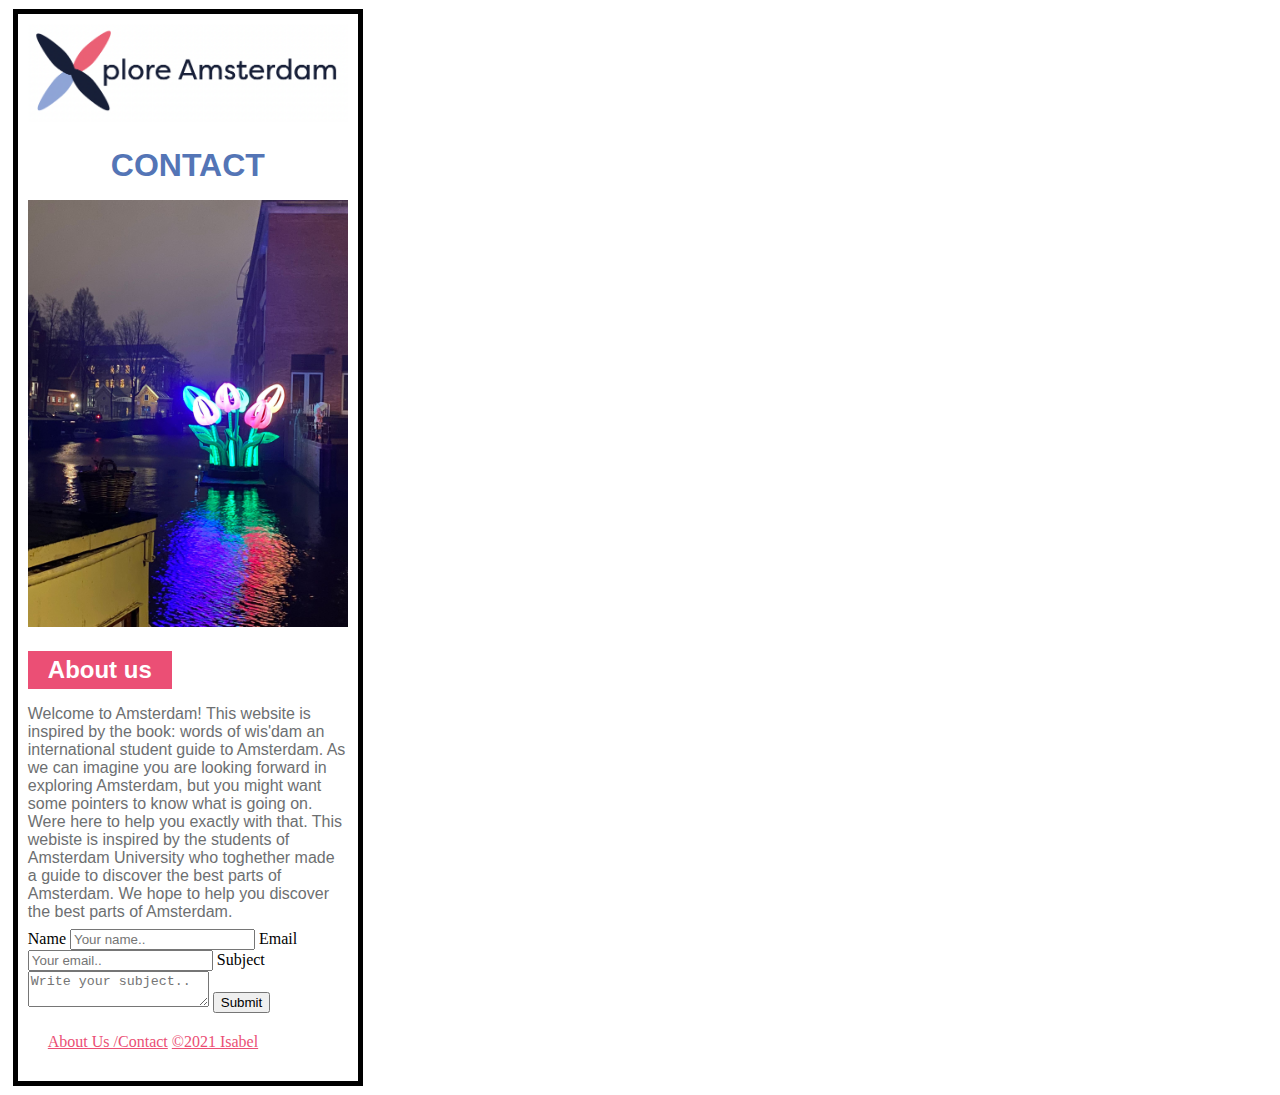
==== aboutus.html @ 9d710fac "." ====
<!DOCTYPE html>
<html lang="en">
<head>
    <meta charset="UTF-8">
    <meta http-equiv="X-UA-Compatible" content="IE=edge">
    <meta name="viewport" content="width=device-width, initial-scale=1.0">
    <title>Event Calendar 2022-2023</title>

    <link rel="stylesheet" href="css/main.css">
</head>
<body>
    <header>
        <a href="index.html"><img src="img/LogoXplore.png" alt="header"></a>
        <h1>Contact</h1>
    </header>
    <main>
        <img src="img/lightflower.jpeg" alt="main">
        <h2>About us</h2>
        <p>Welcome to Amsterdam! This website is inspired by the book: words of wis'dam an international student guide to Amsterdam. As we can imagine you are looking forward in exploring Amsterdam, but you might want some pointers to know what is going on. Were here to help you exactly with that. This webiste is inspired by the students of Amsterdam University who toghether made a guide to discover the best parts of Amsterdam. We hope to help you discover the best parts of Amsterdam.</p>
        <form action="#">
            <label for="name">Name</label>
            <input type="text" name="name" placeholder="Your name..">

            <label for="email">Email</label>
            <input type="email" name="email" placeholder="Your email..">

            <label for="Subject">Subject</label>
            <textarea name="subject" placeholder="Write your subject.."></textarea>

            <input type="Submit" value="Submit">
        </form>
    </main>
    <footer>
        <a href="aboutus.html">About Us /Contact</a>
        <a href="https://www.instagram.com/isabel_kok_/" target="_blank">&copy;2021 Isabel</a>
    </footer>
</body>
</html>
---- css/main.css ----
/* Header */

img {
    max-width: 100%;
    height: auto;
}

/* Main */

select:first-child {
    margin: 10px;
}

/* Footer */

footer {
    padding: 20px;
}



@font-face {
    font-family: 'FilsonPro';
    src: url('../assets/FilsonProRegular.otf');
    font-style: normal;
    font-weight: 300;
  }
  
  @font-face {
      font-family: 'AcuminVariable';
      src: url('../assets/AcuminVariableConcept.otf');
      font-style: normal;
      font-weight: 300;
  }
  
html {
      padding: 0px;
      margin: 0px;
      box-sizing: border-box;
  }
  
  /* Stel een witte achtergrond in en geef de body een beetje margin, relatief ten opzichte van het schermformaat */
  body {
      background-color: rgb(255, 255, 255);
      background-size: 300px 400px;
      margin: 1vh 1vw 1vh 1vw;
      width: 320px;
      padding: 10px;
      border: 5px solid rgb(0, 0, 0);
  }
  
  /* onderstaande styles voor de <h1>, <h2>, <p> an <a> tags geven een voorbeeld
     hoe je de geimporteerde fonts kunt gebruiken.
     Op je eigen website mag je natuurlijk andere lettertypes, groottes, en
     kleuren, etc. voor deze tags gebruiken. */
     
  h1 {
      font-family: 'FilsonPro', sans-serif;   
      font-size: 2em;
      text-transform: uppercase;
      color: #5475B6;
      font-weight: 700; /* bold */
      margin-bottom: 0.5em;
      text-align: center;
  }
  
  h2 {
      font-family: 'FilsonPro', sans-serif;   
      font-size: 1.5em;
      color: #FFFFFF;
      background-color: #EB4F75;
      font-weight: 700; /* bold */
      width: fit-content;
      padding: 5px 20px 5px 20px;
      margin-bottom: 0.5em;
  }
  
  p {
      font-family: 'AcuminVariable', sans-serif;
      font-size: 1em;
      color: #6D6F71;
      margin-bottom: 0.5em;
  }
  
  a {
      color: #EB4F75;
  }
  
  
  
  blockquote {
      font-family: 'FilsonPro', sans-serif;   
      font-size: 1.4em;
      color: #0C1E32;
      font-weight: 500; 
      text-align: center;
      width: 335px;
      height: 335px;
      padding-top: 80px;
      padding-left: 40px;
      padding-right: 40px;
      margin: 1.8em auto 1.8em auto;
      border: 1px solid transparent;                     /* Eerst een standaard border aanzetten. Deze zie je als het plaatje niet mocht werken (of niet, want transparant) */
      border-image-width: 100px;                         /* we willen de border 100px groot */
      border-image-slice: 100;                           /* het plaatje wordt in 9 stukken geknipt: het totale plaatje is 300x300 en elk gedeelte (vlakje) van de border is 100x100 */
  }
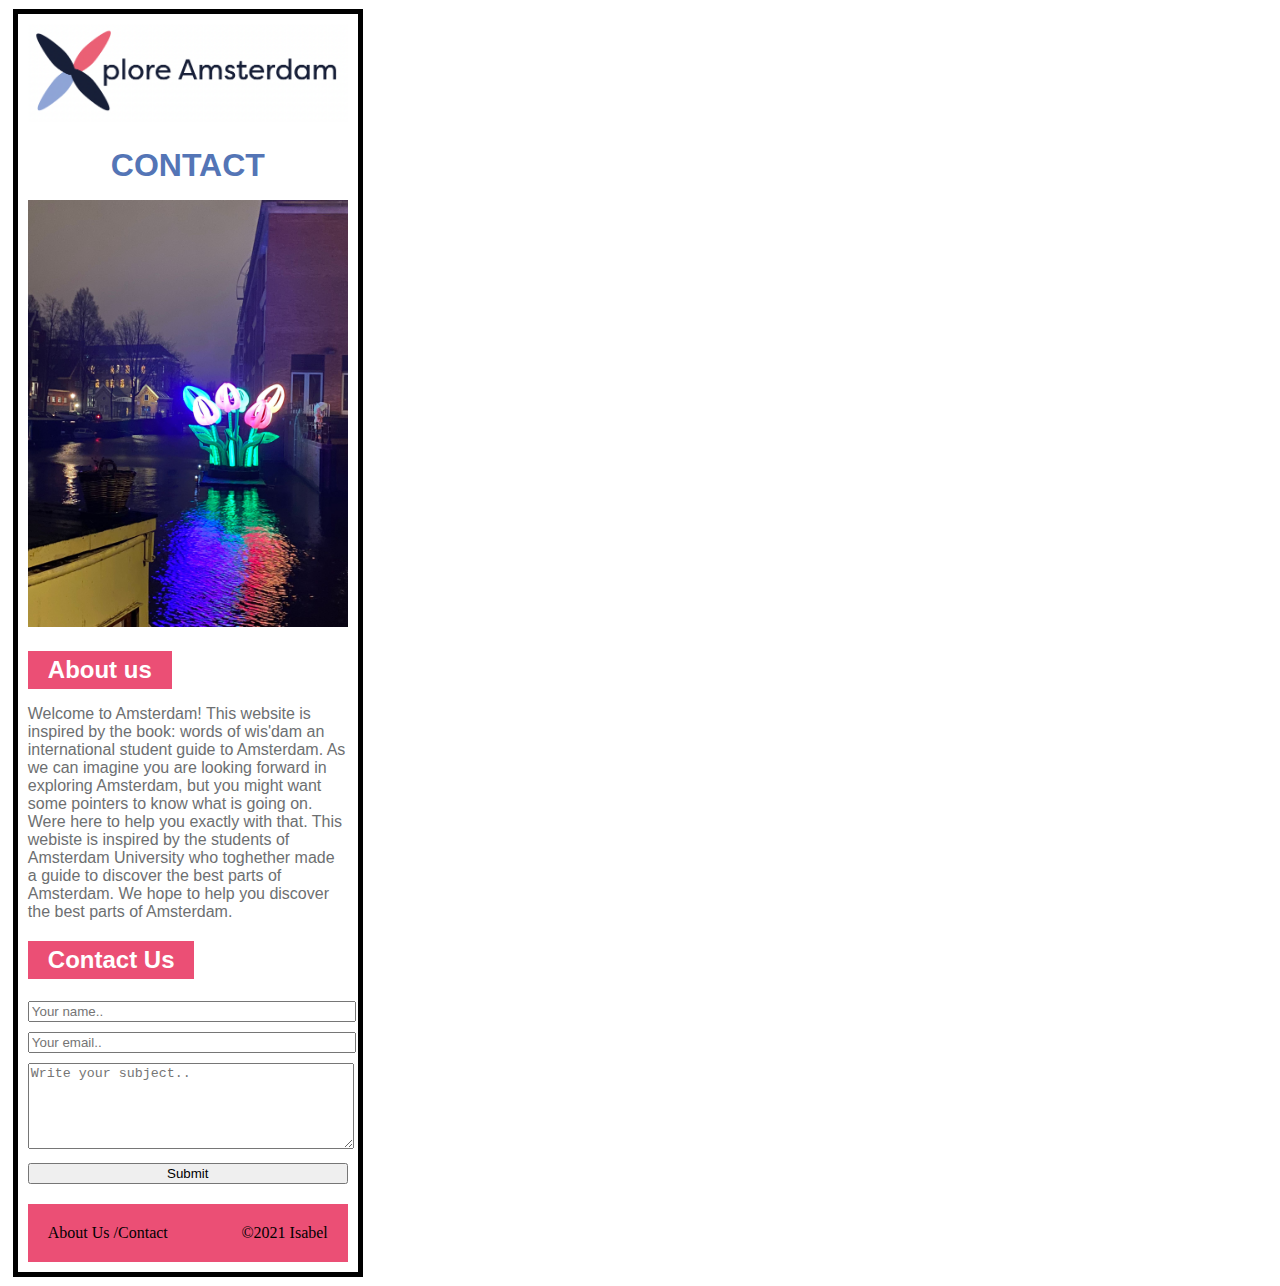
==== commit e85661b8: "." ====
--- a/aboutus.html
+++ b/aboutus.html
@@ -17,14 +17,12 @@
         <img src="img/lightflower.jpeg" alt="main">
         <h2>About us</h2>
         <p>Welcome to Amsterdam! This website is inspired by the book: words of wis'dam an international student guide to Amsterdam. As we can imagine you are looking forward in exploring Amsterdam, but you might want some pointers to know what is going on. Were here to help you exactly with that. This webiste is inspired by the students of Amsterdam University who toghether made a guide to discover the best parts of Amsterdam. We hope to help you discover the best parts of Amsterdam.</p>
+        <h2>Contact Us</h2>
         <form action="#">
-            <label for="name">Name</label>
             <input type="text" name="name" placeholder="Your name..">
 
-            <label for="email">Email</label>
             <input type="email" name="email" placeholder="Your email..">
 
-            <label for="Subject">Subject</label>
             <textarea name="subject" placeholder="Write your subject.."></textarea>
 
             <input type="Submit" value="Submit">
--- a/css/main.css
+++ b/css/main.css
@@ -15,6 +15,30 @@
 
 footer {
     padding: 20px;
+    background-color: #EB4F75;
+    margin-top: 20px;
+    display: flex;
+    justify-content: space-between;
+}
+
+footer a {
+    color: black;
+    text-decoration: none;
+}
+
+/* contact */
+
+input, textarea {
+    margin-top: 10px;
+    width: 100%;
+}
+
+textarea {
+    height: 80px;
+}
+
+input:last-child {
+    width: 100%;
 }
 
 
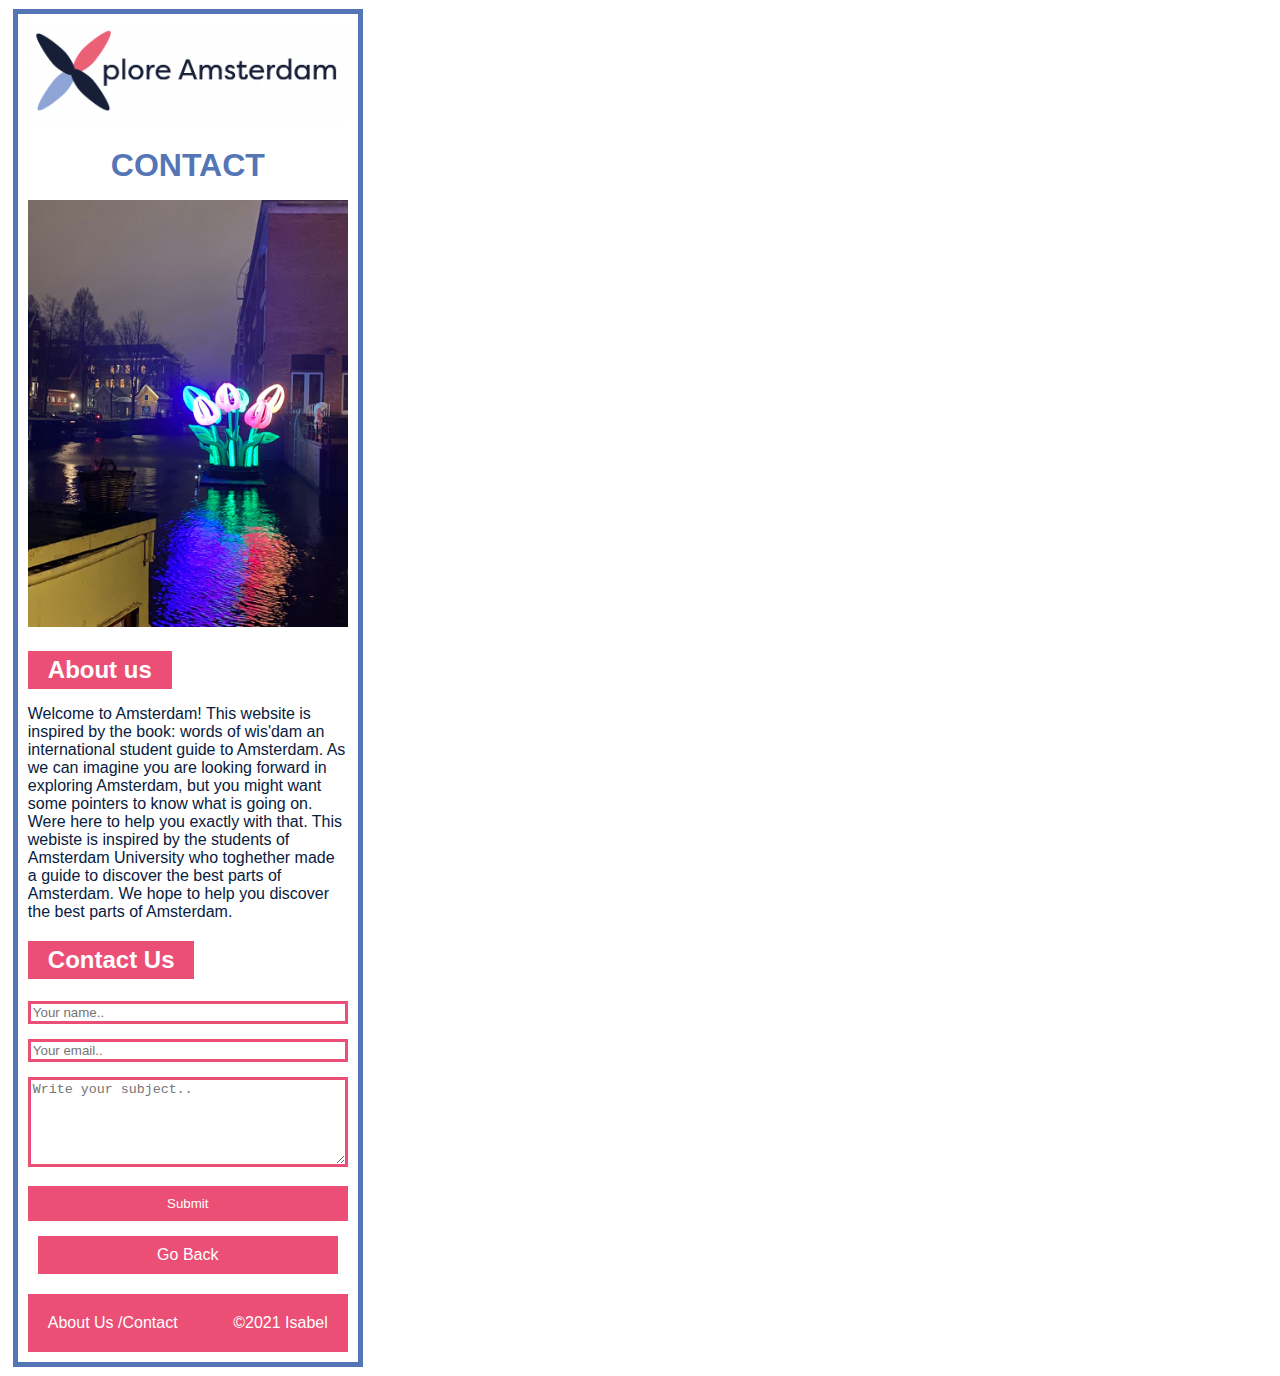
==== commit 69992749: "." ====
--- a/aboutus.html
+++ b/aboutus.html
@@ -27,6 +27,7 @@
 
             <input type="Submit" value="Submit">
         </form>
+        <a href="javascript:history.back()">Go Back</a>
     </main>
     <footer>
         <a href="aboutus.html">About Us /Contact</a>
--- a/css/main.css
+++ b/css/main.css
@@ -11,6 +11,17 @@
     margin: 10px;
 }
 
+main a {
+    margin: 10px;
+    text-decoration: none;
+    padding: 10px;
+    width: calc(100% - 40px);
+    background-color: #EB4F75;
+    color: white;
+    display: flex;
+    justify-content: center;
+}
+
 /* Footer */
 
 footer {
@@ -22,15 +33,17 @@
 }
 
 footer a {
-    color: black;
+    color: white;
     text-decoration: none;
+    margin-bottom: 0px;
 }
 
 /* contact */
 
 input, textarea {
-    margin-top: 10px;
-    width: 100%;
+    margin: 10px 0px 5px 0px;
+    width: calc(100% - 10px);
+    border: 3px solid #EB4F75;
 }
 
 textarea {
@@ -39,6 +52,10 @@
 
 input:last-child {
     width: 100%;
+    background-color: #EB4F75;
+    color: white;
+    padding: 10px;
+    border: none;
 }
 
 
@@ -70,7 +87,7 @@
       margin: 1vh 1vw 1vh 1vw;
       width: 320px;
       padding: 10px;
-      border: 5px solid rgb(0, 0, 0);
+      border: 5px solid #5475B6;
   }
   
   /* onderstaande styles voor de <h1>, <h2>, <p> an <a> tags geven een voorbeeld
@@ -93,38 +110,26 @@
       font-size: 1.5em;
       color: #FFFFFF;
       background-color: #EB4F75;
-      font-weight: 700; /* bold */
+      font-weight: 700;
       width: fit-content;
       padding: 5px 20px 5px 20px;
       margin-bottom: 0.5em;
+      text-align: center;
   }
   
   p {
       font-family: 'AcuminVariable', sans-serif;
       font-size: 1em;
-      color: #6D6F71;
+      color: #082040;
       margin-bottom: 0.5em;
   }
   
   a {
-      color: #EB4F75;
+      color:#EB4F75;  
+      font-family: 'AcuminVariable', sans-serif;
+      font-size: 1em;
+      margin-bottom: 0.5em;
   }
   
   
-  
-  blockquote {
-      font-family: 'FilsonPro', sans-serif;   
-      font-size: 1.4em;
-      color: #0C1E32;
-      font-weight: 500; 
-      text-align: center;
-      width: 335px;
-      height: 335px;
-      padding-top: 80px;
-      padding-left: 40px;
-      padding-right: 40px;
-      margin: 1.8em auto 1.8em auto;
-      border: 1px solid transparent;                     /* Eerst een standaard border aanzetten. Deze zie je als het plaatje niet mocht werken (of niet, want transparant) */
-      border-image-width: 100px;                         /* we willen de border 100px groot */
-      border-image-slice: 100;                           /* het plaatje wordt in 9 stukken geknipt: het totale plaatje is 300x300 en elk gedeelte (vlakje) van de border is 100x100 */
-  }+  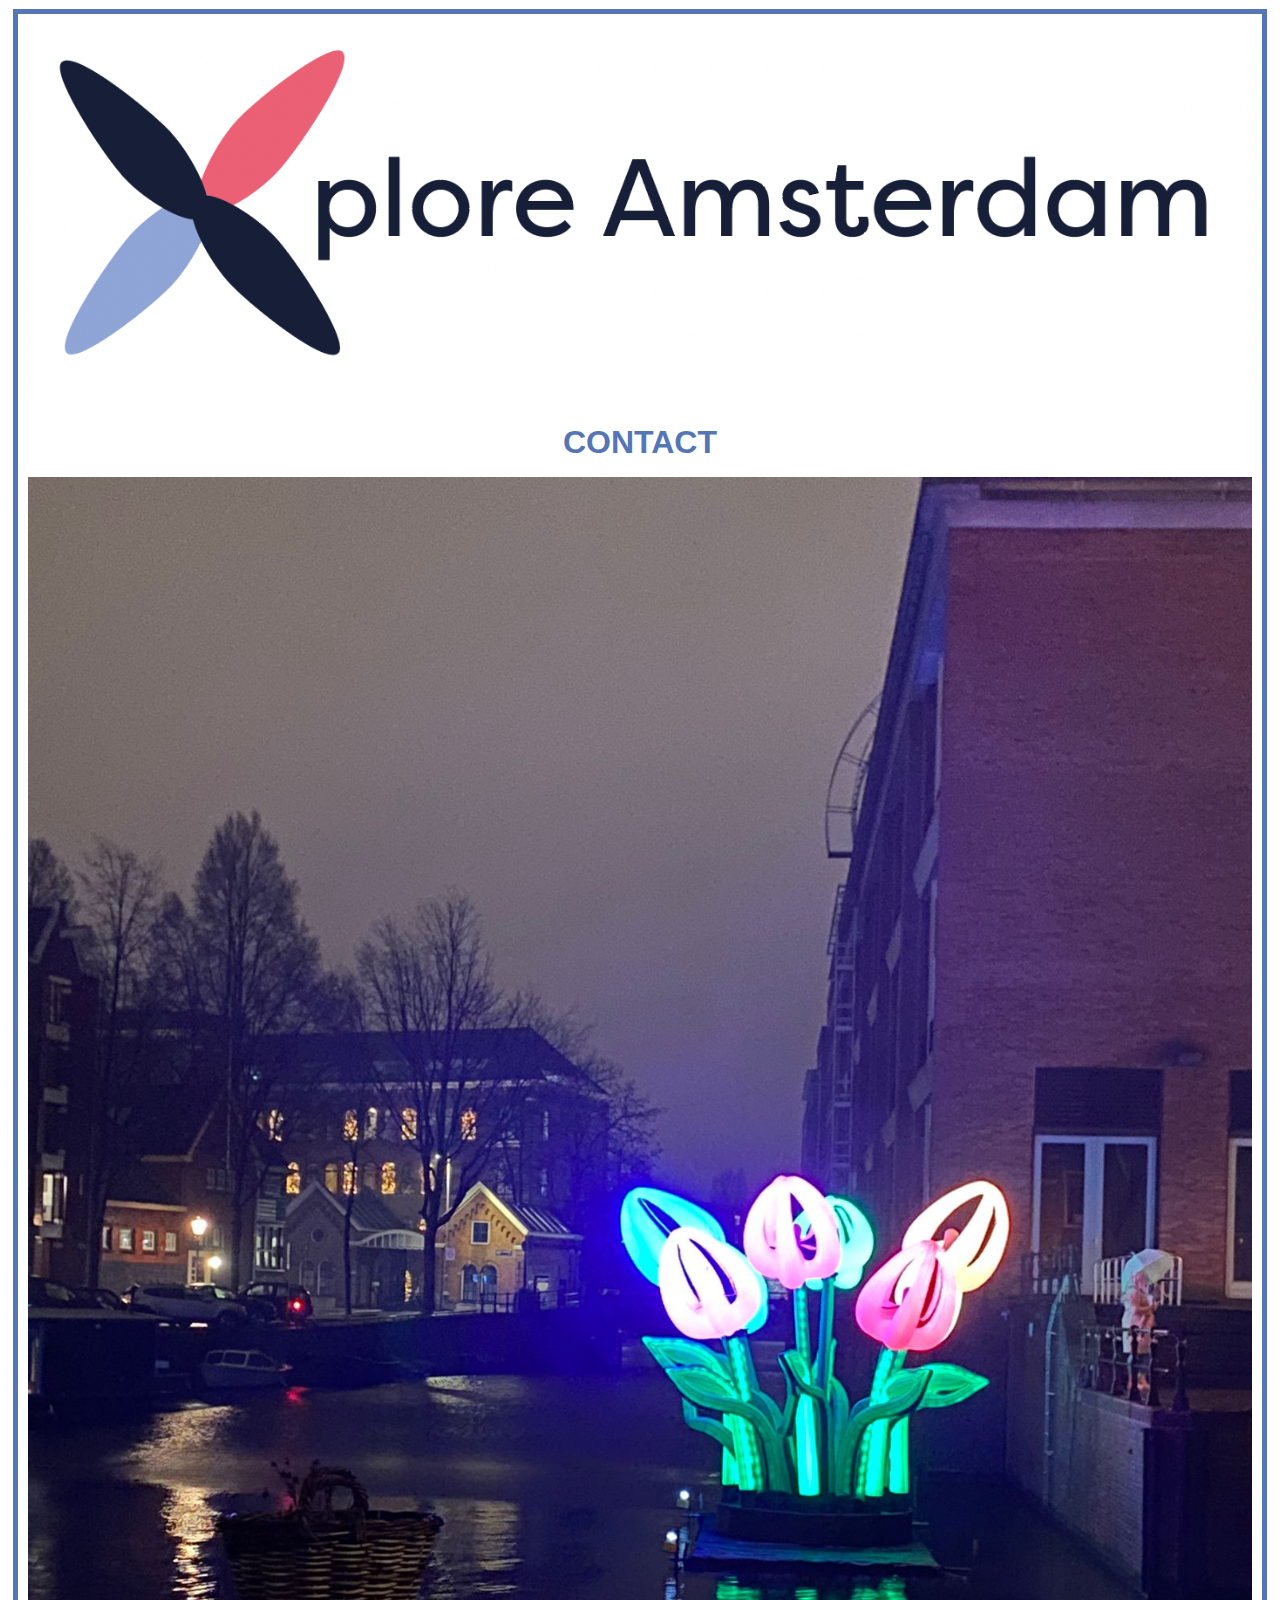
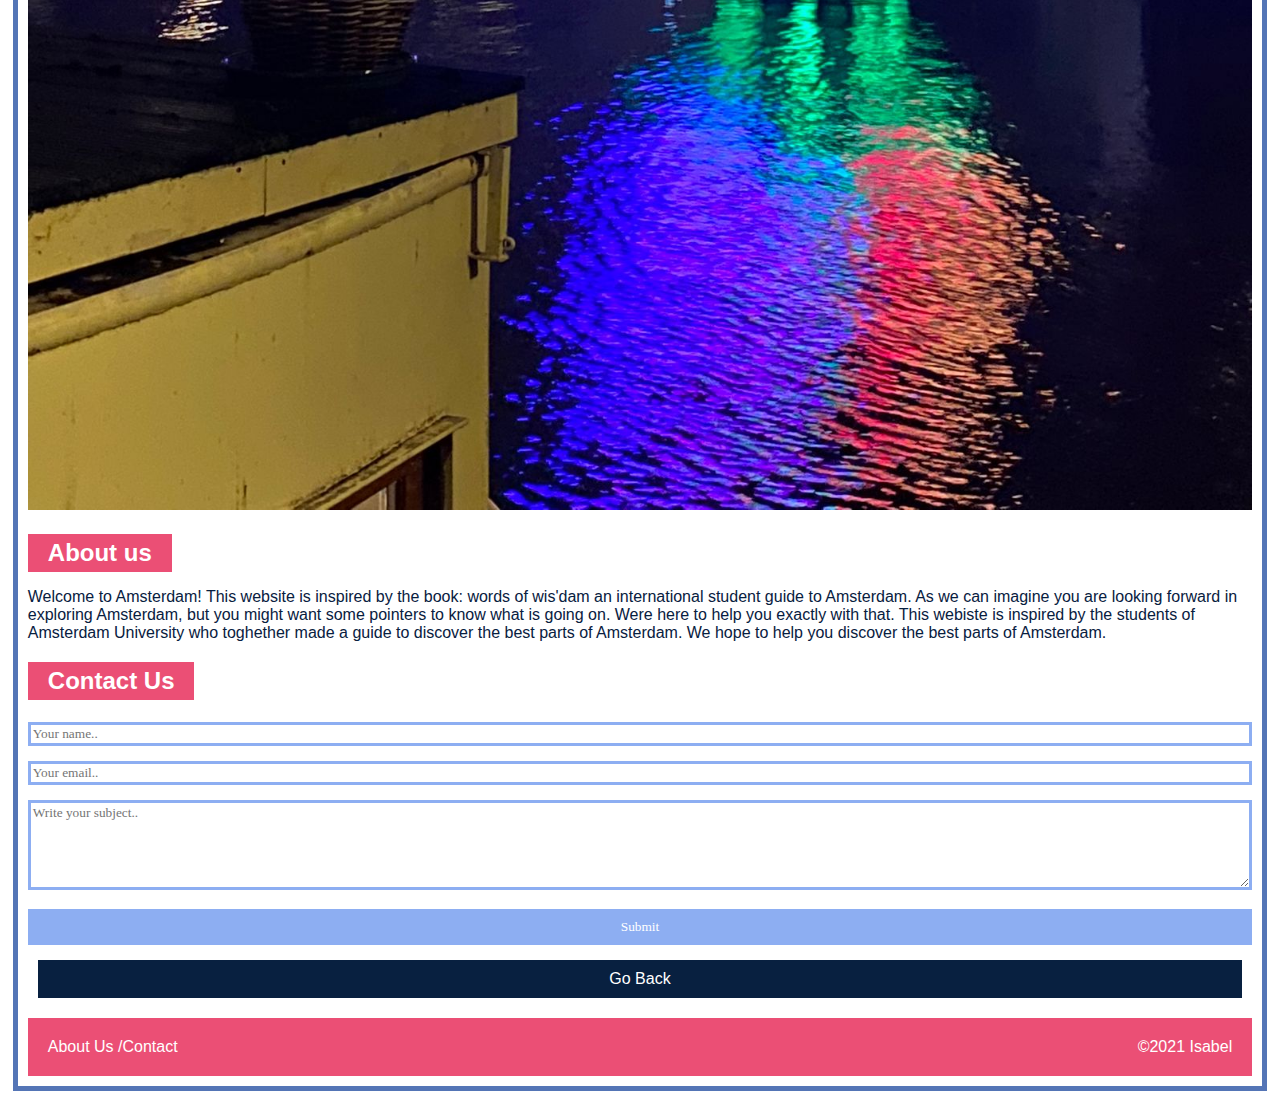
==== commit 256ecccb: "adding favicon" ====
--- a/aboutus.html
+++ b/aboutus.html
@@ -7,6 +7,7 @@
     <title>Event Calendar 2022-2023</title>
 
     <link rel="stylesheet" href="css/main.css">
+    <link rel="shortcut icon" href="img/favicon.png">
 </head>
 <body>
     <header>
--- a/css/main.css
+++ b/css/main.css
@@ -16,7 +16,7 @@
     text-decoration: none;
     padding: 10px;
     width: calc(100% - 40px);
-    background-color: #EB4F75;
+    background-color: #082040;
     color: white;
     display: flex;
     justify-content: center;
@@ -43,19 +43,23 @@
 input, textarea {
     margin: 10px 0px 5px 0px;
     width: calc(100% - 10px);
-    border: 3px solid #EB4F75;
+    border: 3px solid #8daef2;
+    font-family: 'FilsonPro';
+
 }
 
 textarea {
     height: 80px;
+
 }
 
 input:last-child {
     width: 100%;
-    background-color: #EB4F75;
+    background-color: #8daef2;
     color: white;
     padding: 10px;
     border: none;
+    font-family: 'FilsonPro';
 }
 
 
@@ -80,20 +84,15 @@
       box-sizing: border-box;
   }
   
-  /* Stel een witte achtergrond in en geef de body een beetje margin, relatief ten opzichte van het schermformaat */
   body {
       background-color: rgb(255, 255, 255);
-      background-size: 300px 400px;
       margin: 1vh 1vw 1vh 1vw;
-      width: 320px;
+      max-width: 100%;
       padding: 10px;
       border: 5px solid #5475B6;
   }
   
-  /* onderstaande styles voor de <h1>, <h2>, <p> an <a> tags geven een voorbeeld
-     hoe je de geimporteerde fonts kunt gebruiken.
-     Op je eigen website mag je natuurlijk andere lettertypes, groottes, en
-     kleuren, etc. voor deze tags gebruiken. */
+
      
   h1 {
       font-family: 'FilsonPro', sans-serif;   
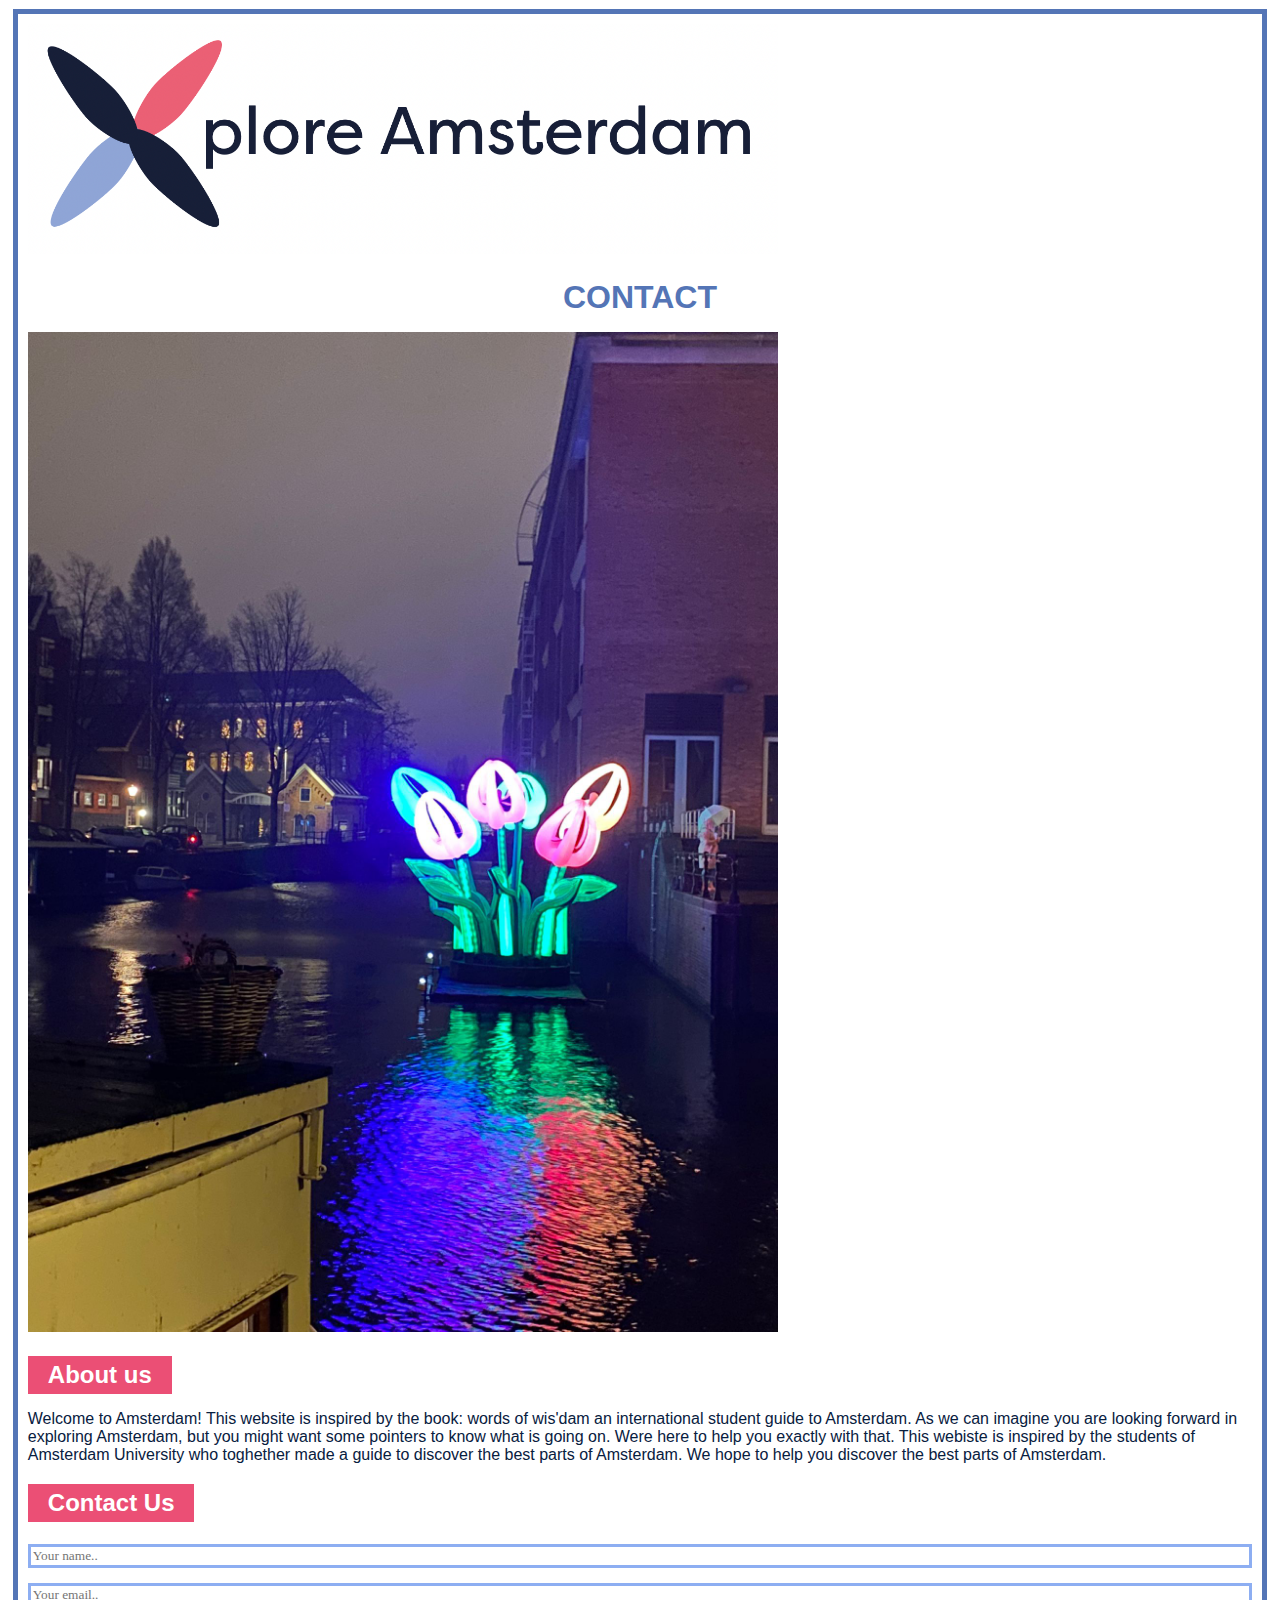
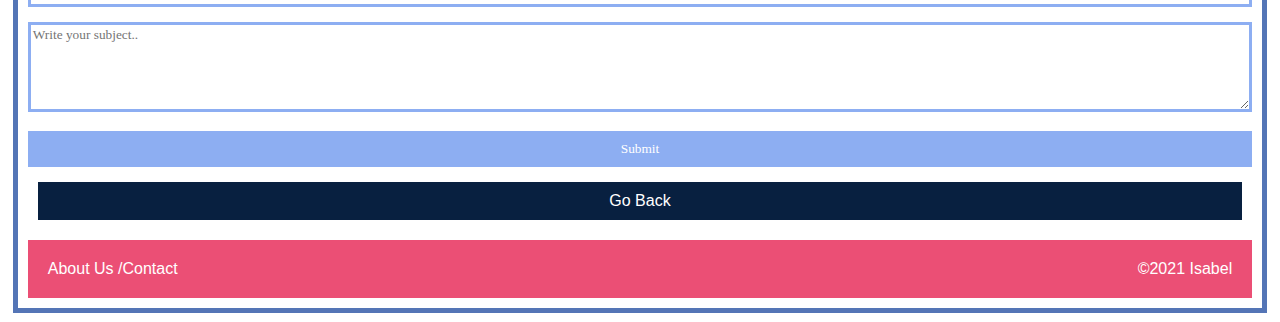
==== commit 7c86d15f: "." ====
--- a/aboutus.html
+++ b/aboutus.html
@@ -10,10 +10,12 @@
     <link rel="shortcut icon" href="img/favicon.png">
 </head>
 <body>
-    <header>
-        <a href="index.html"><img src="img/LogoXplore.png" alt="header"></a>
-        <h1>Contact</h1>
-    </header>
+    <nav>
+        <header>
+            <a href="index.html"><img src="img/LogoXplore.png" alt="header"></a>
+            <h1>Contact</h1>
+        </header> 
+    </nav>
     <main>
         <img src="img/lightflower.jpeg" alt="main">
         <h2>About us</h2>
--- a/css/main.css
+++ b/css/main.css
@@ -1,7 +1,7 @@
 /* Header */
 
 img {
-    max-width: 100%;
+    max-width: 750px;
     height: auto;
 }
 
@@ -115,6 +115,18 @@
       margin-bottom: 0.5em;
       text-align: center;
   }
+
+  h3 {
+    font-family: 'FilsonPro', sans-serif; 
+    font-size: 1.17em;
+    color: white;
+    background-color: #8daef2;
+    font-weight: 700;
+    width: fit-content;
+    padding: 5px 20px;
+    text-align: center;
+
+  }
   
   p {
       font-family: 'AcuminVariable', sans-serif;
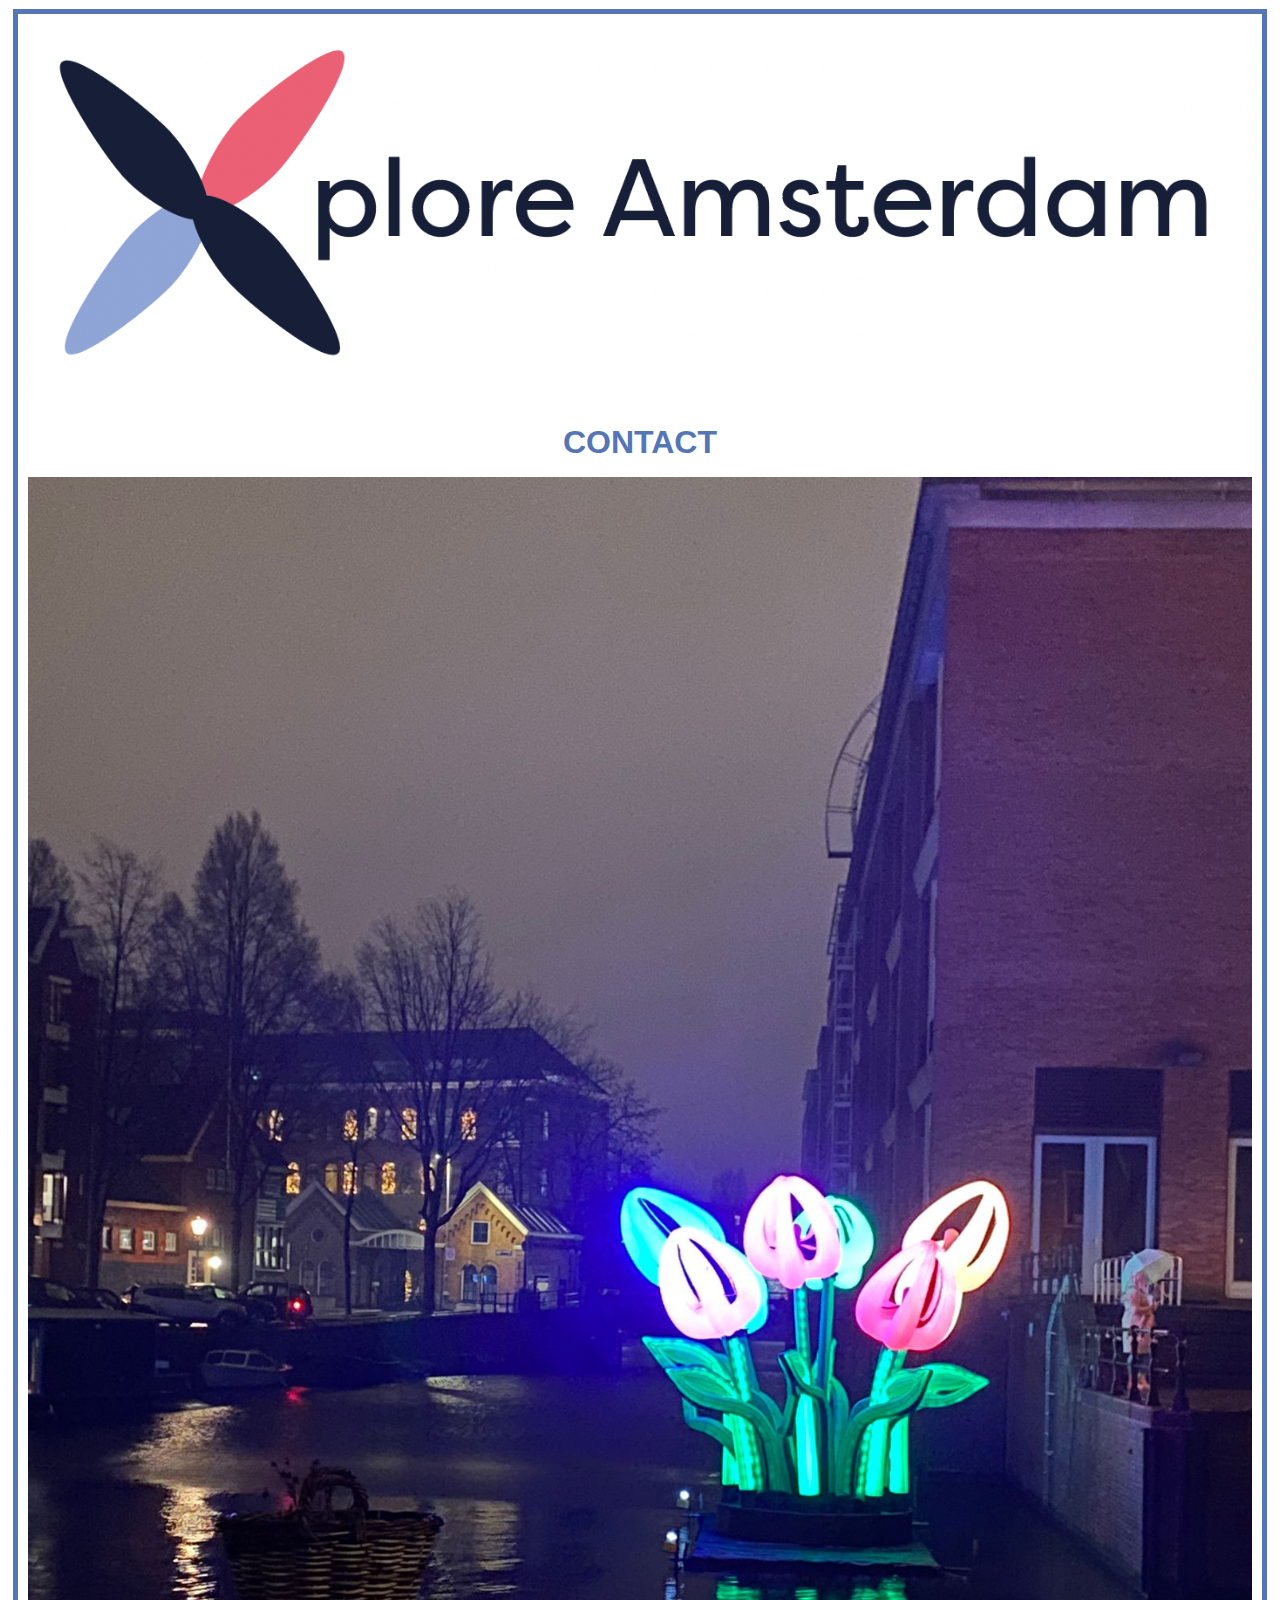
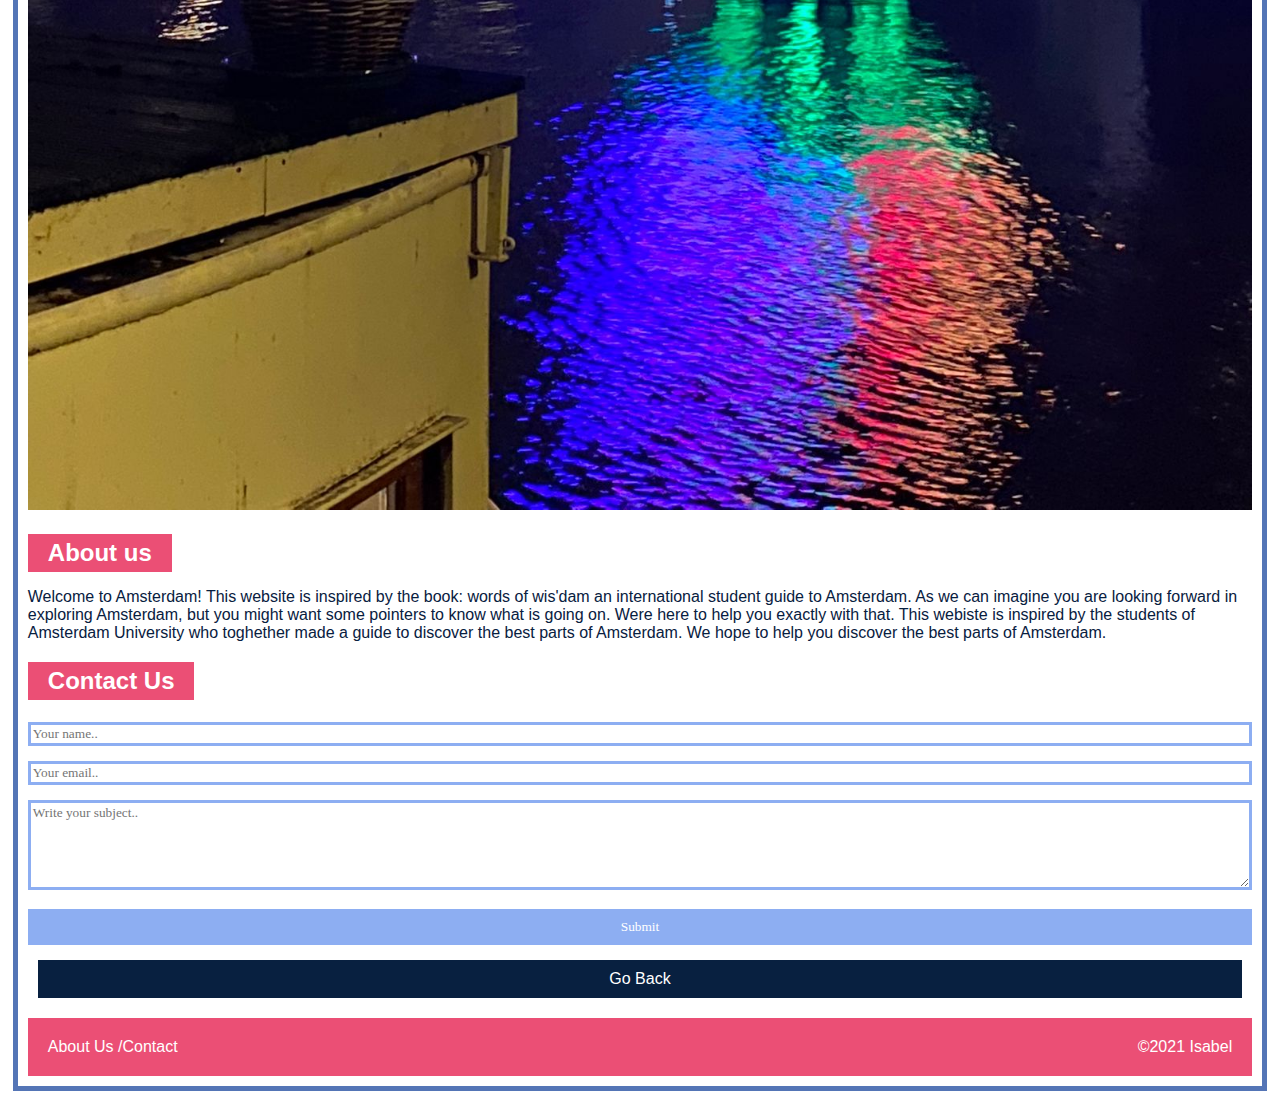
==== commit 4fef0a3c: "." ====
--- a/aboutus.html
+++ b/aboutus.html
@@ -12,12 +12,12 @@
 <body>
     <nav>
         <header>
-            <a href="index.html"><img src="img/LogoXplore.png" alt="header"></a>
+            <a href="index.html"><img src="img/LogoXplore.png" alt="logo Xplore Amsterdam"></a>
             <h1>Contact</h1>
         </header> 
     </nav>
     <main>
-        <img src="img/lightflower.jpeg" alt="main">
+        <img src="img/lightflower.jpeg" alt="art of light flowers">
         <h2>About us</h2>
         <p>Welcome to Amsterdam! This website is inspired by the book: words of wis'dam an international student guide to Amsterdam. As we can imagine you are looking forward in exploring Amsterdam, but you might want some pointers to know what is going on. Were here to help you exactly with that. This webiste is inspired by the students of Amsterdam University who toghether made a guide to discover the best parts of Amsterdam. We hope to help you discover the best parts of Amsterdam.</p>
         <h2>Contact Us</h2>
--- a/css/main.css
+++ b/css/main.css
@@ -1,7 +1,7 @@
 /* Header */
 
 img {
-    max-width: 750px;
+    width: 100%;
     height: auto;
 }
 
@@ -21,6 +21,7 @@
     display: flex;
     justify-content: center;
 }
+
 
 /* Footer */
 
@@ -141,6 +142,14 @@
       font-size: 1em;
       margin-bottom: 0.5em;
   }
-  
-  
-  +
+button {
+  background-color: #EB4F75;
+  border: none;
+  color: white;
+  padding: 16px 32px;
+  text-align: center;
+  font-size: 16px;
+  margin: 4px 2px;
+  float: right;
+}  
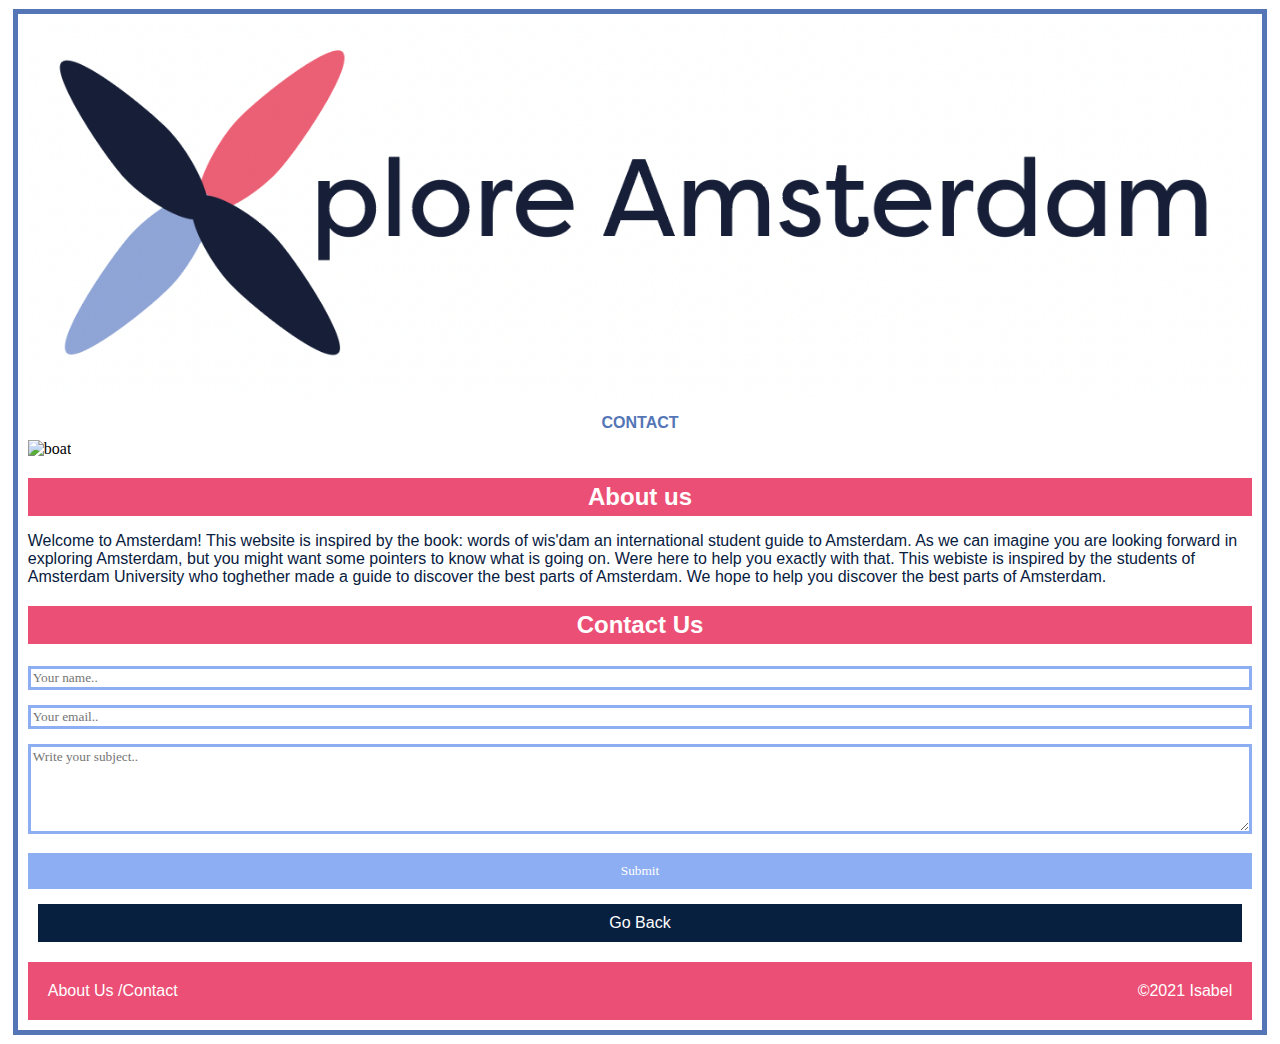
==== commit c2f700c1: "Update aboutus.html" ====
--- a/aboutus.html
+++ b/aboutus.html
@@ -17,7 +17,7 @@
         </header> 
     </nav>
     <main>
-        <img src="img/lightflower.jpeg" alt="art of light flowers">
+        <img src="img/luxerondvaart.jpeg" alt="boat ">
         <h2>About us</h2>
         <p>Welcome to Amsterdam! This website is inspired by the book: words of wis'dam an international student guide to Amsterdam. As we can imagine you are looking forward in exploring Amsterdam, but you might want some pointers to know what is going on. Were here to help you exactly with that. This webiste is inspired by the students of Amsterdam University who toghether made a guide to discover the best parts of Amsterdam. We hope to help you discover the best parts of Amsterdam.</p>
         <h2>Contact Us</h2>
--- a/css/main.css
+++ b/css/main.css
@@ -97,21 +97,18 @@
      
   h1 {
       font-family: 'FilsonPro', sans-serif;   
-      font-size: 2em;
+      font-size: 1em;
       text-transform: uppercase;
       color: #5475B6;
-      font-weight: 700; /* bold */
+      font-weight: 700; 
       margin-bottom: 0.5em;
       text-align: center;
   }
   
   h2 {
       font-family: 'FilsonPro', sans-serif;   
-      font-size: 1.5em;
       color: #FFFFFF;
       background-color: #EB4F75;
-      font-weight: 700;
-      width: fit-content;
       padding: 5px 20px 5px 20px;
       margin-bottom: 0.5em;
       text-align: center;
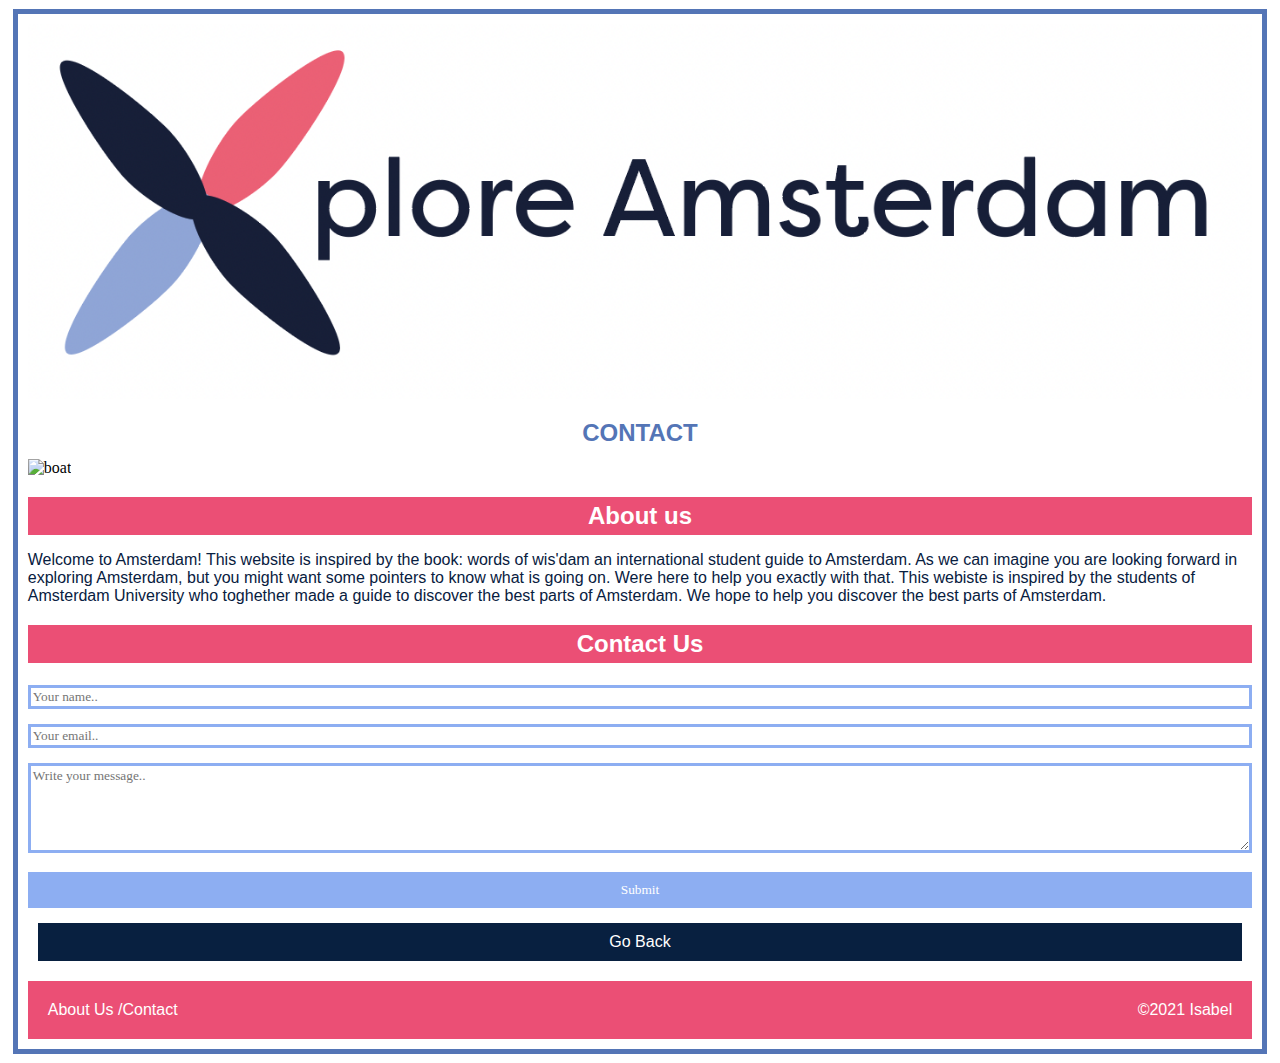
==== commit 072da2d9: "." ====
--- a/aboutus.html
+++ b/aboutus.html
@@ -26,7 +26,7 @@
 
             <input type="email" name="email" placeholder="Your email..">
 
-            <textarea name="subject" placeholder="Write your subject.."></textarea>
+            <textarea name="message" placeholder="Write your message.."></textarea>
 
             <input type="Submit" value="Submit">
         </form>
--- a/css/main.css
+++ b/css/main.css
@@ -7,7 +7,9 @@
 
 /* Main */
 
-select:first-child {
+main div {
+    display: flex;
+    justify-content: space-evenly;
     margin: 10px;
 }
 
@@ -22,6 +24,9 @@
     justify-content: center;
 }
 
+hr {
+    margin: 15px 0px;
+}
 
 /* Footer */
 
@@ -37,6 +42,25 @@
     color: white;
     text-decoration: none;
     margin-bottom: 0px;
+}
+
+/* Fun task */
+
+.collapsible {
+    float: right;
+    width: 100%;
+}
+
+.funtask {
+    display: inline-block;
+    width: 100%;
+}
+
+.content {
+    padding: 0 18px;
+    display: none;
+    overflow: hidden;
+    background-color: #f1f1f1;
 }
 
 /* contact */
@@ -97,7 +121,7 @@
      
   h1 {
       font-family: 'FilsonPro', sans-serif;   
-      font-size: 1em;
+      font-size: 1.5em;
       text-transform: uppercase;
       color: #5475B6;
       font-weight: 700; 
@@ -150,3 +174,5 @@
   margin: 4px 2px;
   float: right;
 }  
+
+
